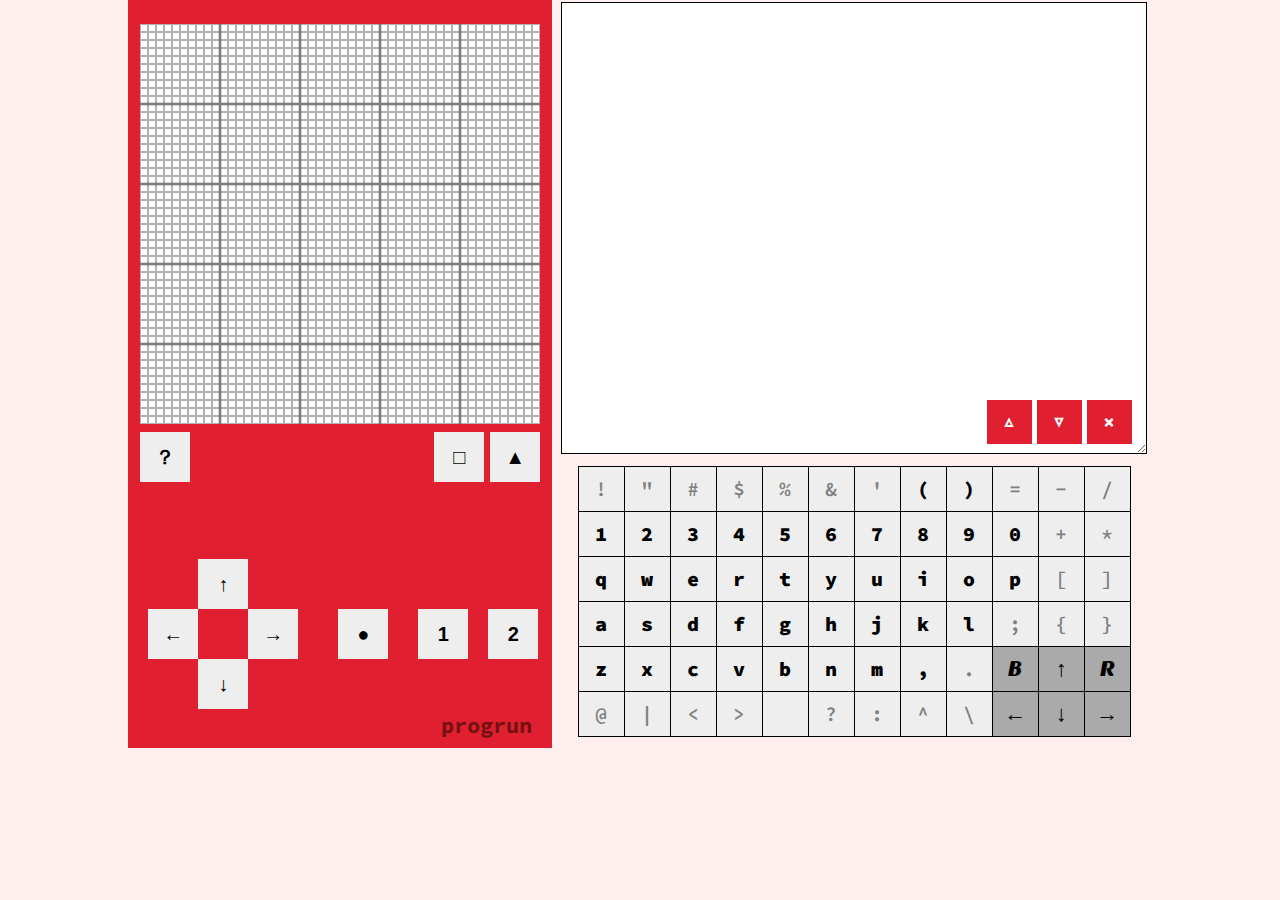
==== index.html @ 6a257606 "first commit" ====
<!DOCTYPE html><html xmanifest="progrun.manifest"><head><meta charset='utf-8'/>
<title>progrun</title>
<meta property="og:image" content="progrun.png"/>
<link rel="apple-touch-icon" href="progrun.png"/>
<link rel="manifest" href="manifest.json">

<meta name="apple-mobile-web-app-capable" content="yes"/>
<meta name="apple-mobile-web-app-status-bar-style" content="black" />
<meta name="format-detection" content="telephone=no"/>
<meta name="viewport" content="width=device-width, initial-scale=1.0, minimum-scale=0.5, user-scalable=no"/> 
<link rel='stylesheet' type='text/css' href='base.css'/>
<link rel='stylesheet' type='text/css' href='progrun.css'/>
<script src='util.js'></script>
<script>"use strict";
navigator.serviceWorker.register("serviceworker.js", { scope: "./" });

var mobiles = [ "iPad", "iPhone", "iPod", "Android" ];
var mobile = false;
var ipad = false;
for (var i = 0; i < mobiles.length; i++) {
	if (navigator.userAgent.indexOf(mobiles[i]) >= 0) {
		mobile = true;
		ipad = mobiles[i] == "iPad";
		break;
	}
}
//ipad = true;

var useta = !ipad;

// useta = true;
//useta = false;

var toArray = function(items) {
	return items == undefined ? [] : items.length === undefined ? [ items ] : items;
};
var cc2club = function(s) {
	if (s.startsWith("http://sabae.cc/"))
		 return "http://sabae.club/" + s.substring("http://sabae.cc/".length);
	return s;
};

var getAlbums = function(f) {
//	f([ {no:1, name:"a"}, {no:2, name:"b"}, {no:3, name:"c"} ]);
	var url = "http://sabae.club/ccphoto/list2.xml";
	getXMLJSON(url, function(data) {
//		dump(data);
		var list = toArray(data.lists.list);
		for (var i = 0; i < list.length; i++) {
			var ls = list[i];
			ls.url = cc2club(ls.url);
			var l = ls.url;
			var name = l.substring(l.lastIndexOf('/') + 1, l.length - 4);
			ls.name = name;
			ls.day = name.substring(4, 6) + "/" + name.substring(6, 8) + " " + name.substring(8, 10) + ":" + name.substring(10, 12) + ":" + name.substring(12, 14);
		}
		f(list);
	});
};
var getAlbumImages = function(url, f) {
	/*
	f([
		{no:1, name:"bg.jpg" },
		{no:1, name:"bg.jpg" },
		{no:1, name:"bg.jpg" },
		{no:1, name:"bg.jpg" },
		{no:1, name:"bg.jpg" },
		{no:1, name:"bg.jpg" },
		{no:1, name:"bg.jpg" },
		{no:1, name:"bg.jpg" },
		{no:1, name:"bg.jpg" },
		{no:1, name:"bg.jpg" },
		{no:1, name:"bg.jpg" },
		{no:1, name:"bg.jpg" },
		{no:1, name:"bg.jpg" },
		{no:1, name:"bg.jpg" },
		{no:1, name:"bg.jpg" },
		{no:1, name:"bg.jpg" },
		{no:1, name:"bg.jpg" },
		{no:1, name:"bg.jpg" },
		{no:1, name:"bg.jpg" },
		{no:1, name:"bg.jpg" },
		{no:1, name:"bg.jpg" },
		{no:1, name:"bg.jpg" },
		{no:1, name:"bg.jpg" },
		{no:1, name:"bg.jpg" }
	]);
	*/
	getXMLJSON(url, function(data) {
//		dump(data);
//		return;
		var items = data.items.item;
		items = items == undefined ? [] : items.length === undefined ? [ items ] : items;
		for (var i = 0; i < items.length; i++) {
			var l = items[i];
			l.url = cc2club(l.url);
			l.thumbnail = getResizedImageURL(l.url, 40, 34)
		}
		f(items);
	});
};

// xml
var getXMLJSON = function(url, callback) {
	var host = "fukuno.jig.jp";
	if (url.startsWith("http://localhost:8080/")) {
		host = "localhost:8080";
	}
	var cnv = "xml2json";
	var base = "http://" + host + "/proxy/ITqT5WkhCf2yn1s9?cnv=" + cnv;
	var url2 = base + "&cache=no&callback=" + getCallbackMethod(callback) + "&url=" + encodeURI(url);
	jsonp(url2);
};
var getResizedImageURL = function(url, w, h) {
	var host = "sabae.club";
	var base = "http://" + host + "/proxy/ITqT5WkhCf2yn1s9?cnv=jpeg-rs-" + w + "x" + h;
	var url2 = base + "&cache=yes&url=" + encodeURI(url);
	return url2;
};
//--
var getSabakan = function(callback) {
	var url = "http://www3.city.sabae.fukui.jp/xml/sabakan/sabakan.xml";
	getXMLviaJSON(url, function(data) {
//		dump(data);
		callback(data.dataroot.sabakan);
	});
};
var sabae100 = null;
var getSabae100 = function(callback) {
	if (sabae100) {
		callback(sabae100);
		return;
	}
	/*
	var url = "http://www3.city.sabae.fukui.jp/ls/landscape.xml";
	getXMLviaJSON(url, function(data) {
//		dump(data);
		sabae100 = data.dataroot.landscape;
		for (var i = 0; i < sabae100.length; i++)
			sabae100[i].thumbnail = getResizedImageURL(sabae100[i].imageurl, 100, 100)
		callback(sabae100);
	});
	*/
	var limit = 300;
	// http://purl.org/jrrk#CivicFacility http://purl.org/jrrk#CivicPOI
	var query = f2s(function() {/*
		select ?uri ?img ?lat ?lng ?name {
			?uri <http://schema.org/image> ?img;
			<http://www.w3.org/1999/02/22-rdf-syntax-ns#type> <http://purl.org/jrrk#CivicPOI>;
			<http://www.w3.org/2003/01/geo/wgs84_pos#lat> ?lat;
			<http://www.w3.org/2003/01/geo/wgs84_pos#long> ?lng;
			<http://www.w3.org/2000/01/rdf-schema#label> ?name
		} limit
	*/}) + limit;
	var url = "?query=" + encodeURIComponent(query) + "&output=json";
	var func = function(data) {
		var items = data.results.bindings;
		items = getValuesRDF(items);
//		dump(items);
		sabae100 = items;
		for (var i = 0; i < sabae100.length; i++)
			sabae100[i].thumbnail = getResizedImageURL(sabae100[i].img, 100, 100)
		callback(sabae100);
	};
	url += "&callback=" + getCallbackMethod(func);
	var baseurl = "http://sparql.odp.jig.jp/data/sparql";
	jsonp(baseurl + url);
	
};
var f2s = function(f) {
	return f.toString().match(/\n([\s\S]*)\n/)[1];
};
var getValuesRDF = function(data) {
	var res = [];
	for (var i = 0; i < data.length; i++) {
		var d = data[i];
		var d2 = {};
		for (var name in d) {
			d2[name] = d[name].value;
		}
		res.push(d2);
	}
	return res;
};
var fukui100 = null;
var getFukui100 = function(callback) {
	if (fukui100) {
		callback(fukui100);
		return;
	}
	var url = "http://sabae.club/data/fukuihyakkei/fukuihyakkei.js";
	window.csv2jsonp_fukuihyakkei = function(data) {
		var items = [];
		for (var i = 1; i < data.length; i++) {
			var d = data[i];
			var img = d[6];
			if (img && img.length > 0) {
				items.push({
					imageurl: img,
					thumbnail: getResizedImageURL(img, 100, 100)
				});
			}
		}
//		alert(items.length);
		callback(fukui100 = items);
	};
	jsonp(url);
};

var getXMLviaJSON = function(url, callback) {
//	var host = "fukuno.jig.jp";
	var host = "sabae.club";
	if (url.startsWith("http://localhost:8080/")) {
		host = "localhost:8080";
	}
	var base = "http://" + host + "/proxy/ITqT5WkhCf2yn1s9?cnv=xml2json";
	var url2 = base + "&cache=no&callback=" + getCallbackMethod(callback) + "&url=" + encodeURI(url);
	jsonp(url2);
};
var jsonp = function(url) {
	var head = document.getElementsByTagName("head")[0];
   	var script = document.createElement("script");
    script.setAttribute("src", url);
    script.setAttribute("type", "text/javascript");
//	script.setAttribute("id", 'jsonp');
	head.appendChild(script);
};

// --
var selbg = null;
var selectBackground = function() {
	/*
		.selbg
			.selbgalbum
			.selbgimg
	*/
	var base = get("dgame");
	var closeBackground = function() {
		base.removeChild(selbg);
		selbg = null;
	};
	if (selbg != null) {
		closeBackground();
		return;
	}
	var div = create("div");
	div.className = "selbg";
	base.appendChild(div);
	selbg = div;
	getAlbums(function(albums) {
		var d = create("div");
		d.className = "selbgalbum";
		d.textContent = "背景なし";
		div.appendChild(d);
		d.onclick = function() {
			setBackground(null);
			closeBackground();
		};
		
		// 鯖江オープンデータ
		var d = create("div");
		d.className = "selbgalbum";
//		d.textContent = "さばかん by データシティ鯖江";
		d.textContent = "鯖江百景 by データシティ鯖江 (odp)";
		div.appendChild(d);
		d.onclick = function() {
			getSabae100(function(data) {
				clear(div);
				for (var i = 0; i < data.length; i++) {
					var item = data[i];
					var img = item.simage || item.imageurl || item.img;
					var d = create("div");
					d.className = "selbgimg2";
					d.style.backgroundImage = "url(" + item.thumbnail + ")";
					d.d = img;
					div.appendChild(d);
					d.onclick = function() {
						setBackground(this.d);
						closeBackground();
					};
				}
			});
		};
		
		// 福井県オープンデータ
		for (var i = 0; i < 4; i++) {
			var d = create("div");
			d.className = "selbgalbum";
			d.textContent = "福井百景" + (i + 1) + " by 福井県オープンデータ";
			div.appendChild(d);
			d.off = i * 90;
			d.len = 90;
			d.onclick = function() {
				var off = this.off;
				var len = this.len;
//				alert(off + " " + len);
				getFukui100(function(data) {
	//			dump(data);
					clear(div);
					for (var i = off; i < Math.min(off + len, data.length); i++) {
						var item = data[i];
						var img = item.simage || item.imageurl;
						var d = create("div");
						d.className = "selbgimg2";
						d.style.backgroundImage = "url(" + item.thumbnail + ")";
						d.d = img;
						div.appendChild(d);
						d.onclick = function() {
							setBackground(this.d);
							closeBackground();
						};
					}
				});
			};
		}
		
//		dump(albums);
		for (var i = albums.length - 1; i >= 0; i--) {
			var album = albums[i];
			var d = create("div");
			d.className = "selbgalbum";
			d.textContent = album.day + (album.title != null ? " - " + album.title : "");
			d.d = album;
			div.appendChild(d);
			d.onclick = function() {
				getAlbumImages(this.d.url, function(imgs) {
					clear(div);
					for (var i = 0; i < imgs.length; i++) {
						var img = imgs[i];
						var d = create("div");
						d.className = "selbgimg";
						d.style.backgroundImage = "url(" + img.thumbnail + ")";
						d.d = img;
						div.appendChild(d);
						d.onclick = function() {
							setBackground(this.d.url);
							closeBackground();
						};
					}
				});
			};
		}
	});
};

//-- upload/download
var upload = function() {
	for (;;) {
		var title = prompt("アプリの名前は？（20文字以内）");
		if (title == null)
			return;
		title = title.trim();
		if (title.length > 20) {
			alert("名前は20文字以内でつけてね");
			continue;
		}
		var prog = editor.getValue();
		var bgurl = bgimg != null ? bgimg.url : null;
		var s = "title=" + encodeURIComponent(title) + "&program=" + encodeURIComponent(prog);
		 if (bgimg != null)
			s += "&bgimg=" + encodeURIComponent(bgurl);
//		var url = "http://localhost:8080/ccphoto/createapp/?";
		var url = "http://sabae.club/ccphoto/createapp/?";
		url += s + "&callback=" + getCallbackMethod(function() {
			alert("アプリ「" + title + "」を公開しました");
		});
//		alert(url);
		jsonp(url);
		break;
	}
};
var selapp;
var selappkey = "";
var download = function() {
	/*
		.selapp
			.selappitem
	*/
//	var base = document.body;
	var base = get("dgame");
	var closeDownload = function() {
		base.removeChild(selapp);
		selapp = null;
	};
	if (selapp != null) {
		closeDownload();
		return;
	}
	var div = create("div");
	div.className = "selapp";
	base.appendChild(div);
	selapp = div;
	var url = "http://sabae.club/ccphoto/app.xml";
//	var url = "http://localhost:8080/fukunojigjp/temp/progrun-app.xml";
	getXMLJSON(url, function(data) {
		var search = create("div");
		search.className = "selappsearch";
		div.appendChild(search);
		var searchbox = create("input");
		searchbox.className = "selappsearchbox";
		search.appendChild(searchbox);
		searchbox.value = selappkey;
		
		var items = toArray(data.apps.app);
		for (var i = items.length - 1; i >= 0; i--) {
			var item = items[i];
			var d = create("div");
			d.className = "selappitem";
			var s = item.title;
			if (s.length > 20)
				s = s.substring(0, 20);
			d.textContent = s;
//album.day + (album.title != null ? " - " + album.title : "");
			d.d = item;
			div.appendChild(d);
			d.onclick = function() {
				loadProg(cc2club(this.d.url));
				closeDownload();
			};
			item.div = d;
		}
		
		var f = function() {
			var key = selappkey = searchbox.value;
			for (var i = items.length - 1; i >= 0; i--) {
				var item = items[i];
				var s = item.title;
				if (s.length > 20)
					s = s.substring(0, 20);
				if (key.length == 0 || s.indexOf(key) >= 0) {
					item.div.style.display = "block";
				} else {
					item.div.style.display = "none";
				}
			}
		};
		searchbox.onchange = searchbox.onkeyup = f;
		f();
	});
};

//
var getScrollPane = function() {
	if (selbg != null)
		return selbg;
	if (selapp != null)
		return selapp;
	if ($('helpframe').style.visibility == "visible")
		return $('helpframe');
	return null;
}

//
var createTextarea = function(id) {
	if (useta) {
		var ta;
		if (id != null) {
			ta = $(id);
			var ta2 = create('textarea');
			ta.parentElement.replaceChild(ta2, ta);
			ta2.id = id;
			ta = ta2;
		} else
			ta = create('textarea');
		ta.setValue = function(s) {
			if (s != null)
				this.value = s;
		};
		ta.getValue = function() {
			return this.value;
		}
		ta.setCursorPos = function(n) {
			if (n < 0)
				n = 0;
			if (n > this.getValue().length)
				n = this.getValue().length;
			this.selectionStart = this.selectionEnd = n;
		};
		ta.getCursorPos = function() {
			return this.selectionStart;
		};
		return ta;
	}
	// original textarea
	var ta;
	if (id != null)
		ta = $(id);
	else
		ta = create('div');
	var cursor = create('div');
	cursor.style.position = 'absolute';
	cursor.style.display = 'block';
	cursor.style.background = 'blue'; //black';
	cursor.style.posLeft = 0;
	cursor.style.posTop = 0;
	cursor.style.posHeight = 25;
	cursor.style.posWidth = 3;
	ta.parentElement.appendChild(cursor);
	ta.cursor = cursor;
	
	var input = create('div');
	
	ta.setValue = function(s) {
		if (s == null)
			return;
		var ss = s.split('\n');
		var s2 = [];
		for (var i = 0; i < ss.length; i++) {
			s2.push(encodeHTML(ss[i]));
			s2.push('<br>');
		}
		this.innerHTML = s2.join('');
		if (this.ncursor > s.length - 1)
			this.setCursorPos(s.length - 1);
	};
	ta.getValue = function() {
		var ss = this.innerHTML.split('<br>');
		var s2 = [];
		for (var i = 0; i < ss.length; i++) {
			s2.push(decodeHTML(ss[i]));
			s2.push('\n');
		}
		return s2.join('');
	};
	ta.ncursor = 0;
	ta.getCursorPos = function() {
		return this.ncursor;
	};
	ta.getCursorPosX = function() {
		return this.ncursorx;
	};
	ta.getCursorPosY = function() {
		return this.ncursory;
	};
	ta.setCursorPos = function(n) {
		var s = this.getValue();
		if (n < 0)
			n = 0;
		if (n > s.length - 1)
			n = s.length - 1;
		this.ncursor = n;
		
		var x = 0;
		if (n > 0)
			x = s.lastIndexOf('\n', n - 1) + 1;
		x = n - x;
		var y = 0;
		var idx = 0;
		for (;;) {
			var m = s.indexOf('\n', idx);
			if (m < 0 || m >= n)
				break;
			y++;
			idx = m + 1;
		}
		this.ncursorx = x;
		this.ncursory = y;
		
		
//		setDump("xy = " + n + ", " + x + ", " + y);
		this.ncursor = n;
		var fx = 8;
		var fy = 10;
		var fw = 13.2;
		var fh = 25;
		var cx = x * fw + fx;
		var cy = y * fh + fy;
		
		
//		debug(cy + " " + this.scrollHeight + " " + this.offsetHeight);
		if (cy > this.offsetHeight - fh)
			this.scrollTop = cy - (this.offsetHeight - fh);
		else
			this.scrollTop = 0;
//		else if (cy < this.scrollTop)
//			this.scrollTop = cy;

//		this.cursor.style.visibility = (cx > 534 - 3 || cy > 424) ? "hidden" : "visible";
//		this.cursor.style.visibility = "visible";
/*
	width: 534px;
	height: 424px;
*/
		this.cursor.style.posLeft = this.offsetLeft + cx;
		this.cursor.style.posTop = this.offsetTop + cy - this.scrollTop;
	};
	ta.setCursorPos(0);
	
	/*
	// touch 対応
	ta.ontouchstart = function(e) {
		var x = e.touches[0].pageX;
		var y = e.touches[0].pageY;
		this.scbky = y;
	};
	ta.ontouchmove = function(e) {
		var x = e.touches[0].pageX;
		var y = e.touches[0].pageY;
		this.scrollTop += y - this.scbky;
	};
	*/
	return ta;
}
var setDump = function(s) {
	$('dump').style.visibility = 'visible';
	$('dump').textContent = s;
};
var encodeHTML = function(s) {
	s = s.replace(/&/g, '&amp;');
	s = s.replace(/</g, '&lt;');
	s = s.replace(/>/g, '&gt;');
	return s;
};
var decodeHTML = function(s) {
	s = s.replace(/&lt;/g, '<');
	s = s.replace(/&gt;/g, '>');
	s = s.replace(/&amp;/g, '&');
	return s;
};
window.onload = function() {
//	update();
//	makeHelp();
	editor = createTextarea('editor');
	makeKeyboard();
	initProgrun();
};
var editor;
var makeKeyboard = function() {
	var key = [
		"!\"#$%&'()=-/", //  \\
		"1234567890+*",　// @^
		"qwertyuiop[]",
		"asdfghjkl;{}",
		"zxcvbnm,.B↑R",
		"@|<>　?:^\\←↓→", // なし _ [ ] { } ~ `
	];
	var keyS = [	// differenct color
		'B','↑','R','←','↓','→'
	];
	var keyM = [	// differenct color
		'!','\"','#','$','%','&',"'",'=','-','/',
		'+','*',
		'[',']',
		';','{','}','.',
		'@','|','<','>','?',':','^','\\'
	];
	/*
	setInterval(function() {
		$('dump').textContent = $('editor').selectionStart;
	}, 100);
	*/
	for (var i = 0; i < key.length; i++) {
		for (var j = 0; j < key[i].length; j++) {
			var c = key[i].charAt(j);
			var btn = create('div');
			if (keyS.indexOf(c) < 0) {
				if (keyM.indexOf(c) < 0) {
					btn.className = "btn";
				} else {
					btn.className = "btnK";
				}
			} else {
				btn.className = "btnS";
			}
			btn.textContent = c;
			btn.ch = c;
			if (mobile) {
				btn.handleClick = handleClick;
				btn.ontouchstart = function(e) {
					this.handleClick(e);
					this.style.background = '#f00';
				};
				btn.ontouchend = function(e) {
					if (this.className == 'btnS')
						this.style.background = '#aaa';
					else
						this.style.background = '#eee';
				};
			} else {
				btn.handleClick = handleClick;
				btn.onmousedown = function(e) {
					this.handleClick(e);
					this.style.background = '#f00';
				};
				btn.onmouseup = function(e) {
					if (this.className == 'btnS')
						this.style.background = '#aaa';
					else
						this.style.background = '#eee';
				};
			};
			$('keypad').appendChild(btn);
		}
		$('keypad').appendChild(create('br'));
	}
	var btns = [ "up", "down", "right", "left", "one", "two" ];
	for (var i = 0; i < btns.length; i++) {
		var btn = btns[i];
		$(btn).ch = $(btn).textContent;
		if (mobile) {
			$(btn).ontouchstart = function() {
				window[this.id] = true;
				if (this.id == "down" || this.id == "up") {
					var sc = getScrollPane();
					if (sc != null) {
						sc.scrollTop += this.id == "down" ? 60 : -60;
					}
				}
//				this.style.background = '#f00';
			};
			$(btn).ontouchend = function() {
				window[this.id] = false;
//				this.style.background = '#eee';
			};
		} else {
			$(btn).onmousedown = function() {
				window[this.id] = true;
	//			alert(window[this.id] + " " + this.id);
	//			one = true;
				if (this.id == "down" || this.id =="up") {
					var sc = getScrollPane();
					if (sc != null) {
						sc.scrollTop += this.id == "down" ? 60 : -60;
					}
				}
			};
			$(btn).onmouseup = function() {
				window[this.id] = false;
	//			one = false;
			};
			$(btn).onmouseout = function() {
				window[this.id] = false;
	//			one = false;
			};
		}
	}
//	var f = mobile ? 'ontouchstart' : 'onclick'; // iOS8のホーム画面で落ちる！
	f = "onclick";
	$('reset')[f] = function() {
		resetVar();
	};
	$('reload')[f] = function() {
		location.reload();
	};
	$('hint')[f] = function() {
		gridhint = !gridhint;
	};
	$('bg')[f] = function() {
		selectBackground();
	};
	$('helpbtn')[f] = function() {
		var c = $('canvas');
		var h = $('helpframe');
		h.style.posLeft = c.offsetLeft;
		h.style.posTop = c.offsetTop;
		h.style.visibility = h.style.visibility == 'visible' ? 'hidden' : 'visible';
	};
	$('cls')[f] = function() {
		if (confirm('ぜんぶ、けしちゃいますよ？')){
			$('editor').setValue("");
			resetVar();
		}
	};
	$('save')[f] = function() {
		upload();
//		alert("保存");
	};
	$('load')[f] = function() {
		download();
//		alert("読み込み");
	};
};

var handleClick = function(e) {
	var ta = editor;
	var s = ta.getValue();
	var n = ta.getCursorPos();
	var ch = this.ch;
	if (ch == 'B') {
		s = s.substring(0, n - 1) + s.substring(n);
		ta.setValue(s);
		ta.setCursorPos(n - 1);
	} else if (ch == '←') {
		ta.setCursorPos(ta.getCursorPos() - 1);
	} else if (ch == '→') {
		ta.setCursorPos(ta.getCursorPos() + 1);
	} else if (ch == '↑') {
		var n1 = s.lastIndexOf('\n', n - 1);
		if (n1 >= 0) {
			var ox = n - n1;
			var n2 = s.lastIndexOf('\n', n1 - 1);
			n = n2 + ox;
			if (n >= n1)
				n = n1;
		}
		ta.setCursorPos(n);
	} else if (ch == '↓') {
		/*
		for (var i = 0; i < s.length; i++)
			alert(i + "/" + s.length + ": " + s.charAt(i));
		*/
		var n1 = -1;
		if (n > 0)
			n1 = s.lastIndexOf('\n', n - 1);
		var ox = n - n1 - 1;
		var n2 = s.indexOf('\n', n);
		if (n2 >= 0) {
			n = n2 + ox + 1;
			var n3 = s.indexOf('\n', n2 + 1);
			if (n3 < 0)
				n3 = s.length;
			if (n > n3)
				n = n3;
		}
		ta.setCursorPos(n);
	} else if (ch == 'R') {
		s = s.substring(0, n) + '\n' + s.substring(n);
		ta.setValue(s);
		ta.setCursorPos(n + 1);
	} else if (ch == '　') {
		s = s.substring(0, n) + ' ' + s.substring(n);
		ta.setValue(s);
		ta.setCursorPos(n + 1);
	} else {
		s = s.substring(0, n) + ch + s.substring(n);
		ta.setValue(s);
		ta.setCursorPos(n + 1);
	}
};

// progrun main

var editor;
var canvas;
var ctx;

var loadProg = function(url) {
	getXMLJSON(url, function(data) {
		document.location.hash = "#" + url;
//			dump(data);
		setProg(data.app.program, data.app.bgimg);
	});
};
var initProgrun = function() {
	editor = $('editor');
	canvas = $('canvas');
	ctx = canvas.getContext('2d');
	
	var hash = document.location.hash;
	if (hash.length > 1) {
		var url = hash.substring(1);
//		alert(url);
		loadProg(url);
	} else {
		load();
	}
	setInterval(autosave, 3000);
	
	runProg();
}
// 自動保存用の関数
var filename = 'progban-main';
var bkdata;
function load() {
	setProg(localStorage.getItem(filename), localStorage.getItem(filename + "-bgurl"));
};
var setProg = function(prog, bgurl) {
	resetVar();
	editor.setValue(prog);
	setBackground(bgurl);
};
var setBackground = function(bgurl) {
	if (bgurl != null) {
		bgurl = cc2club(bgurl);
		bgimg = new Image();
		bgimg.src = bgurl;
		bgimg.url = bgurl;
		gridhint = false;
	} else {
		bgimg = null;
		gridhint = true;
	}
};
var autosave = function() {
	var s = editor.getValue() + (bgimg != null ? bgimg.url : "");
	if (s != bkdata) {
		localStorage.setItem(filename, editor.getValue());
		if (bgimg) {
			localStorage.setItem(filename + "-bgurl", bgimg.url);
		} else {
			localStorage.removeItem(filename + "-bgurl");
		}
		bkdata = s;
	}
};
var timerid = null;

var runProg = function() {
	resetVar();
	
	if (timerid != null)
		clearInterval(timerid);
	drawCanvas();
	timerid = setInterval(function() {
		drawCanvas();
	}, 100);
};
var a, b, c, d, e, f, g, h, i, j, k, l, m, n, o, p, q, r, s, t, u, v, w, x, y, z;
var one, two, up, down, left, right;
var cx, cy;
var ox, oy;
var resetVar = function() { // 変数初期化　グローバル変数を用意する
    a = b = c = d = e = f = g = h = i = j = k = l = m = n = o = p = q = r = s = t = u = v = w = x = y = z = 0;
	cx = cy = 0; // cursor auto x, y
	ox = oy = 0; // orgiin
    one = two = up = down = left = right = false;
	
    t = 0; // 実行時からのフレーム数（1フレーム100msec）
};
var bkeditor;
var gridhint = true;
var bgimg = null;

var drawCanvas = function() {
	setSize(8);
	initCanvas();
	
	if (gridhint) {
		drawGrid();
		drawGrid10(); // 補助線を引く
	}
	try {
		if (editor.getValue() != bkeditor) {
			bkeditor = checkCode(editor.getValue());
		}
		ox = oy = 0;
		cx += (left ? -1 : 0) + (right ? 1 : 0);
		cy += (up ? -1 : 0) + (down ? 1 : 0);
		eval(bkeditor);
		t++;
	} catch (e) {
	}
};
/*
^ *rect\([0-9a-z=<>!&^|+-/*%?,.: ]+,[0-9?,.a-z: ]+,[0-9?,.a-z: ]+,[0-9?,.a-z: ]+\)$

^ *rect\(,[0-9?,.a-z: ]+,[0-9?,.a-z: ]+,[0-9?,.a-z: ]+\)$

^ *[a-z] *[(+=)|(-=)|(/=)|(\*=)|(%=)|(&=)|(|=)|(^=)]
*/
//var EXP = "[\"0-9a-z=<>!&\\^\\|+\\-/\\*%\\?,\\.:\\(\\)\\[\\] ]+";
var EXP = "[\"0-9a-zA-Z=<>!&\\^\\|+\\-/\\*%\\?,\\.:\\(\\)\\[\\] ]+";
//var EXP2 = "[\"0-9a-zA-Z]+";

var CODE = [
	new RegExp("^ *color\\(" + EXP + "\\)$"),
	new RegExp("^ *rect\\(" + EXP + "," + EXP + "," + EXP + "," + EXP + "\\)$"),
	new RegExp("^ *circle\\(" + EXP + "," + EXP + "," + EXP + "\\)$"),
	new RegExp("^ *line\\(" + EXP + "," + EXP + "," + EXP + "," + EXP + "\\)$"),
	new RegExp("^ *origin\\(" + EXP + "," + EXP + "\\)$"),
	new RegExp("^ *stamp\\(" + EXP + "," + EXP + "," + EXP + "\\)$"),
	new RegExp("^ *rgb\\(" + EXP + "," + EXP + "," + EXP + "\\)$"),
	new RegExp("^ *rgba\\(" + EXP + "," + EXP + "," + EXP + "," + EXP + "\\)$"),
	new RegExp("^ *hue\\(" + EXP + "\\)$"),
	new RegExp("^ *hsv\\(" + EXP + "," + EXP + "," + EXP + "\\)$"),
	new RegExp("^ *hsva\\(" + EXP + "," + EXP + "," + EXP + "," + EXP + "\\)$"),
	new RegExp("^ *[a-z] *[(+=)|(\\-=)|(/=)|(\\\*=)|(%=)|(&=)|(\\|=)|(\\^=)]" + EXP + "$")
];
var checkCode = function(code) {
	var ss = code.split('\n');
	var res = [];
	for (var i = 0; i < ss.length; i++) {
		var s = ss[i];
		for (var j = 0; j < CODE.length; j++) {
			if (s.match(CODE[j])) {
				res.push(s);
				break;
			}
		}
	}
	return res.join('\n');
};
// Canvasの初期化
var initCanvas = function() {
	ctx.fillStyle = "rgb(255, 255, 255)";
	ctx.fillRect(0, 0, 50 * size, 50 * size);
	ctx.fillStyle = "rgb(0, 0, 0)";
	ctx.strokeStyle = "rgb(0, 0, 0)";
	
	if (bgimg != null) {
		var w = 50 * size;
		var iw = bgimg.width;
		var ih = bgimg.height;
		var ix = 0;
		var iy = 0;
		var iw2 = iw;
		var ih2 = ih;
		if (iw > ih) {
			ix = Math.floor((iw - ih) / 2);
			iw2 = ih;
		} else {
			iy = Math.floor((ih - iw) / 2); // w - w / ih * iw) / 2;
			ih2 = iw;
		}
//		debug(bgimg.url + " " + w + " " + bgimg.width + " " + bgimg.height + " " + ix + " " + iy + " " + iw2 + " " + ih2);
		ctx.drawImage(bgimg, ix, iy, iw2, ih2, 0, 0, w, w);
	}
};
var drawGrid = function() {
	ctx.strokeStyle = "rgba(0, 0, 0, 0.3)";
	ctx.beginPath();
	var mx = size * 50;
	var my = size * 50;
	ctx.moveTo(0, 0);
	ctx.lineTo(0, my);
	ctx.moveTo(0, 0);
	ctx.lineTo(mx, 0);
	for (var i = 1; i <= 50; i++){
		ctx.moveTo(size * i, 0);
		ctx.lineTo(size * i, my);
		ctx.moveTo(0, size * i);
		ctx.lineTo(mx, size * i);
	}
	ctx.closePath();
	ctx.lineWidth = 2;
	
	ctx.stroke();
	ctx.strokeStyle = "rgba(0, 0, 0, 1)";
};

// Canvasの補助線
var drawGrid10 = function() {
	ctx.strokeStyle = "rgba(0, 0, 0, .3)";
	ctx.beginPath();
	for (var i = 10; i < 50; i += 10) {
		ctx.moveTo(size * i, 0);
		ctx.lineTo(size * i, size * 50);
		ctx.moveTo(0, size * i);
		ctx.lineTo(500, size * i);
	}
	ctx.closePath();
	ctx.lineWidth = 3;
	
	ctx.stroke();
	ctx.strokeStyle = "rgba(0, 0, 0, 1)";
}

/*
window.onorientationchange = change;
//画面の回転によって読み込むcssを変更する。
var change = function() {
	switch (window.orientation) {
        case 0:
        case 180:	
        	document.getElementById('bposi').href = "css/portrait.css";
            break;
        case 90:
        case -90:
            document.getElementById('bposi').href = "css/landscape.css";
            break;
    }
}
*/

/*
//cacheファイルを確認して差分がある場合に更新 -> 旧仕様
var update = function() {
	if (typeof navigator.onLine != undefined) {
		if (navigator.onLine) {
			if (typeof applicationCache != undefined) {
				applicationCache.onupdateready = function() {
					location.reload();
				}
				try {
					applicationCache.update();
				} catch (e) {
				}
			}
		}
	}
}
*/
//プレビュー時スライド操作を無効, iPadで画面固定

if (ipad) {
	document.addEventListener("touchmove", function(e) {
	//	if(document.getElementById("prev").style.display == "block")
		e.preventDefault();
	}, false);
}

//------------------------------------------------------------------
var size = 10;
var setSize = function(sz) {
	size = sz;
};
var line = function(x1, y1, x2, y2) {
	x1 += ox;
	y1 += oy;
	x2 += ox;
	y2 += oy;
	ctx.beginPath();
	ctx.moveTo(x1 * size, y1 * size);
	ctx.lineTo(x2 * size, y2 * size);
	ctx.closePath();
	ctx.stroke();
};
var circle = function(x, y, r) {
	x += ox;
	y += oy;
	ctx.beginPath();
 	ctx.arc(x * size, y * size, r * size, 0, Math.PI * 2, false);
 	ctx.closePath();
  	ctx.fill();
};
var rect = function(x, y, w, h) {
	x += ox;
	y += oy;
	ctx.fillRect(x * size, y * size, w * size, h * size);
}
var origin = function(x, y) {
	ox = x;
	oy = y;
}
var polygon = function(x, y) {
	ctx.beginPath();
	ctx.moveTo(x * size, y * size);
	for(var i = 2; i < arguments.length; i += 2){
		ctx.lineTo(arguments[i] * size, arguments[i + 1] * size);
	}
	ctx.lineTo(x * size, y * size);
	ctx.closePath();
	ctx.fill();
}
var hue = function(h) {
	hsva(h, 1, 1, 1);
};
var hsv = function(h, s, v) {
	hsva(h, s, v, 1);
};
var hsva = function(h, s, v, a) {
	var c = hsv2rgb(h, s, v);
	rgba(c[0], c[1], c[2], a);
};
var rgb = function(r, g, b) {
	rgba(r, g, b, 1);
};
var rgba = function(r, g, b, a) {
	if (r < 0)
		r = 0;
	else if (r > 255)
		r = 255;
	if (g < 0)
		g = 0;
	else if (g > 255)
		g = 255;
	if (b < 0)
		b = 0;
	else if (b > 255)
		b = 255;
	if (a < 0)
		a = 0;
	else if (a > 1)
		a = 1;
//	var col= "#" + dec2hex(r, 2) + dec2hex(g, 2) + dec2hex(b, 2);
	var col= "rgba(" + (r >> 0) + "," + (g >> 0) + "," + (b >> 0) + "," + a + ")";
	ctx.strokeStyle = col;
	ctx.fillStyle = col;
};
var color = function(c) {
	c = Math.floor(c);
	var val = ((c >> 3) & 1) == 1 ? 15 : 7;
	var r = Math.floor(((c >> 2) & 1) * val);
	var g = Math.floor(((c >> 1) & 1) * val);
	var b = Math.floor((c & 1) * val);
	var col= "#" + dec2hex(r, 1) + dec2hex(g, 1) + dec2hex(b, 1);
	ctx.strokeStyle = col;
	ctx.fillStyle = col;
};
var hex2dec1 = function(c) {
	return "0123456789abcdef".indexOf(c.toLowerCase());
};
var stamp = function(s, x, y) {
	var len = s.length;
	stamp4x4(s, x, y);
	stamp4x4(s.substring(4), x, y + 4);
	stamp4x4(s.substring(8), x + 4, y);
	stamp4x4(s.substring(12), x + 4, y + 4);
};
var stamp4x4 = function(s, x, y) {
	for (var i = 0; i < 4 && s.length; i++) {
		var n = hex2dec1(s.charAt(i));
		for (var j = 0; j < 4; j++) {
			if (n & (1 << (3 - j)))
				rect(x + j, y + i, 1, 1);
		}
	}
};
var end = function() {
	changeEdit();
};
var sin = function(n) {
	return Math.sin(n);
};
var cos = function(n) {
	return Math.cos(n);
};
var tan = function(n) {
	return Math.tan(n);
};
var atan = function(y, x) {
	return Math.atan(y, x);
};
var abs = function(n) {
	return Math.abs(n);
};
var rnd = function(n) {
	return Math.floor(Math.random() * n);
};
/*
function print(s) {
	if (document.getElementById("edit").style.display != "block") {
		alert(s);
		end();
	}
}
*/

</script>
</head>
<body>

<div id='main'>
	<div id='dright'>
		<div id='dgame'>
			<canvas id='canvas' width='400' height='400'></canvas>

<div id='helpframe'>
<h3>●はじめに</h3>
<br>
”しかく”をかく<br>
rect(20,20,20,10)<br>
<br>
”まる”をかく<br>
circle(25,25,10)<br>
<br>
”いろ”をかえる<br>
color(12)<br>
rect(20,20,20,10)<br>

<h3>●いろいろかこう</h3>
<br>
くるま<br>
color(12)<br>
rect(20,20,20,10)<br>
color(0)<br>
circle(25,30,3)<br>
circle(35,30,3)<br>
<br>
はな<br>
color(10)<br>
rect(24,25,2,25)<br>
color(12)<br>
circle(25,15,10)<br>
circle(25,35,10)<br>
circle(15,25,10)<br>
circle(35,25,10)<br>
color(14)<br>
circle(25,25,14)<br>
<br>
くま<br>
color(4)<br>
circle(25,30,18)<br>
circle(14,16,10)<br>
circle(36,16,10)<br>
color(0)<br>
circle(14,34,3)<br>
circle(36,34,3)<br>
color(6)<br>
circle(25,40,2)<br>
<br>
うるうるくまさん<br>
color(4)<br>
circle(25,30,18)<br>
circle(14,16,10)<br>
circle(36,16,10)<br>
color(0)<br>
circle(14+t%2/4,34,3)<br>
circle(36+t%2/4,34,3)<br>
color(15)<br>
circle(14+t%2/4,33,.5)<br>
circle(36+t%2/4,33,.5)<br>
circle(14.5+t%2/4,35,1)<br>
circle(35.5+t%2/4,35,1)<br>
color(6)<br>
circle(25,40,2)<br>
<br>
ゆきだるま<br>
color(7)<br>
rect(0,0,50,50)<br>
color(15)<br>
circle(25,13,12)<br>
circle(25,34,15)<br>
color(0)<br>
circle(20,13,2)<br>
circle(30,13,2)<br>
rect(23,16,4,2)<br>
<br>
ゆきだるまはどこ？（ヒント：１ボタン）<br>
color(one?0:15)<br>
rect(0,0,50,50)<br>
color(15)<br>
circle(25,13,12)<br>
circle(25,34,15)<br>
color(0)<br>
circle(20,13,2)<br>
circle(30,13,2)<br>
rect(23,16,4,2)<br>
<br>
うごくくるま（●ボタンでリセット）<br>
color(12)<br>
rect(20+t,20,20,10)<br>
color(0)<br>
circle(25+t,30,3)<br>
circle(35+t,30,3)<br>
<br>
うごくくるま２<br>
x=t<br>
color(12)<br>
rect(x,20,20,10)<br>
color(0)<br>
circle(x+5,30,3)<br>
circle(x+15,30,3)<br>
<br>
うごくくるま３<br>
x=t<br>
y=20<br>
color(12)<br>
rect(x,y,20,10)<br>
color(0)<br>
circle(x+5,y+10,3)<br>
circle(x+15,y+10,3)<br>
<br>
ジャンプするくるま<br>
x=t<br>
y=one?15:20<br>
color(12)<br>
rect(x,y,20,10)<br>
color(0)<br>
circle(x+5,y+10,3)<br>
circle(x+15,y+10,3)<br>
<br>
くるまをうごかす（みぎ、ひだり）<br>
x=right?x+1:x<br>
x=left?x-1:x<br>
y=one?15:20<br>
color(12)<br>
rect(x,y,20,10)<br>
color(0)<br>
circle(x+5,y+10,3)<br>
circle(x+15,y+10,3)<br>
<br>
<h3>●いろ</h3>
<br>
きらきら<br>
color(t%16)<br>
rect(0,0,50,50)<br>
<br>
きらきら（くらめ）<br>
color(t%8)<br>
rect(0,0,50,50)<br>
<br>
きらきら（あかるめ）<br>
color(t%8+8)<br>
rect(0,0,50,50)<br>
<br>
ちかちか（あか）<br>
color(t%2*12)<br>
rect(0,0,50,50)<br>
<br>
ちかちか（あか、き）<br>
color(t%2?12:14)<br>
rect(0,0,50,50)<br>
<br>
ちかっちかっ（あか、き）<br>
color(t%5?12:14)<br>
rect(0,0,50,50)<br>
<br>
きらきら（ゆっくり）<br>
color((t/5)%16)<br>
rect(0,0,50,50)<br>
<br>
いろアニメ<br>
color([0,0,0,0,4,12,4][t%7])<br>
rect(0,0,50,50)<br>
<br>
いろかえ（ボタン）<br>
color(one?15:3)<br>
rect(0,0,50,50)<br>
<br>
<h3>●アニメーション</h3>
<br>
”みぎ”から”ひだり”<br>
rect(t,0,10,10)<br>
<br>
”ひだり”から”みぎ”<br>
rect(50-t,0,10,10)<br>
<br>
”みぎ”から”ひだり”（はやく）<br>
rect(t*2,0,10,10)<br>
<br>
”みぎ”から”ひだり”（もっとはやく）<br>
rect(t*3,0,10,10)<br>
<br>
”みぎ”から”ひだり”（もっともっとはやく）<br>
rect(t*4,0,10,10)<br>
<br>
”みぎ”から”ひだり”（ゆっくり）<br>
rect(t/4,0,10,10)<br>
<br>
”みぎ”から”ひだり”（なんども）<br>
rect(t%50,0,10,10)<br>
<br>
おおきくなる”しかく”<br>
rect(10,10,t,t)<br>
<br>
おおきくなる”まる”<br>
circle(25,25,t)<br>
<br>
おおきくなる”まる”（ゆっくり）<br>
circle(25,25,t/2)<br>
<br>
なんどもおおきくなる”まる”<br>
circle(25,25,t%20)<br>
<br>
ふるえる”まる”<br>
circle(25,25,10+t%3)<br>
<br>
おうふくする”しかく”<br>
rect(20+cos(t/4)*20,0,10,10)<br>
<br>
おうふくする”まる”<br>
circle(25+cos(t/4)*20,25,5)<br>
<br>
おうふくする”まる”（ちいさく）<br>
circle(25+cos(t/4)*5,25,5)<br>
<br>
おうふくする”まる”（ちいさく、はやく）<br>
circle(25+cos(t)*5,25,5)<br>
<br>
おうふくする”まる”（ちいさく、もっとはやく）<br>
circle(25+cos(t*2)*5,25,5)<br>
<br>
じょうげに、おうふくする”まる”<br>
circle(25,25+cos(t/4)*20,5)<br>
<br>
ぐるぐるまわる”まる”<br>
circle(25+cos(t/4)*20,25+sin(t/4)*20,5)<br>
<br>
ななめに、おうふくする”まる”<br>
circle(25+cos(t/4)*20,25+cos(t/4)*20,5)<br>
<br>
へんにうごく”まる”<br>
circle(25+cos(t/4)*20,25+cos(t/3)*20,5)<br>
<br>
もっとへんにうごく”まる”<br>
circle(25+cos(t/7)*20,25+cos(t/3)*20,5)<br>

</div>
			<div id='dpad'>
				<div class='btnd' id='up'>↑</div>
				<div class='btnd' id='down'>↓</div>
				<div class='btnd' id='right'>→</div>
				<div class='btnd' id='left'>←</div>
				<div class='btnd' id='one'>1</div>
				<div class='btnd' id='two'>2</div>
				<div class='btnd' id='reset'>●</div>
				<div class='btnd' id='helpbtn'>？</div>
				<div class='btnd' id='reload'>■</div>
				<div class='btnd' id='hint'>▲</div>
				<div class='btnd' id='bg'>□</div>
			</div>
			<div id=title>progrun</div>
			<!--<a href="http://fukuno.jig.jp/KidsIT"><div id=title>progrun</div></a>-->
			<!--<div id='title'>progrun<br>first programming environment</div>-->
		</div>
	</div>
	<div id='dleft'>
		<div id='editor'></div>
		<div id='keypad'></div>
		<div class='btnedit' id='save'>△</div>
		<div class='btnedit' id='load'>▽</div>
		<div class='btnedit' id='cls'>×</div>
	</div>
</div>
<!--
<div id='dump'></div>

<div id='credit'><img id='help'><a href='http://fukuno.jig.jp/2012/'>(c)taisukef CED</a>, mod by syuu</div>
<div id='helptips'><div id='helptipscontent'>
こども用プログラミング開発環境です。<br>
<br>
左側に書いたプログラムが、リアルタイムに右側の実行画面に反映されます。<br>
ヘルプを写すことから始めてみてください。<br>
<br>
ご意見ご感想はこちらのFacebookページまでお願いします。<br>
「<a href=https://www.facebook.com/pages/%E3%81%93%E3%81%A9%E3%82%82%E3%83%97%E3%83%AD%E3%82%B0%E3%83%A9%E3%83%9F%E3%83%B3%E3%82%B0%E6%95%99%E5%AE%A4/110059562435397>こどもプログラミング教室</a>」<br>
</div></div>
-->

</body>
</html>
---- base.css ----
/* reset */
html, body, div, span, object, iframe, h1, h2, h3, h4, h5, h6, p, blockquote, pre, abbr, address, cite, code, del, dfn, em, img, ins, kbd, q, samp, small, strong, sub, sup, var, b, i, dl, dt, dd, ol, ul, li, fieldset, form, label, legend, table, caption, tbody, tfoot, thead, tr, th, td, article, aside, figure, footer, header, hgroup, menu, nav, section, time, mark, audio, video {
	margin: 0;
	padding: 0;
	border: 0;
	outline: 0;
	font-size: 100%;
	vertical-align: baseline;
	background: transparent;
}
body {
	/* box-sizing: border-box; */ /* width include border */
	-webkit-text-size-adjust: none; /* for iPhone */
	font-family: sans-serif;
}
button, input, select, textarea {
	font-family: sans-serif;
	margin: 0;
}
form {
	display: inline;
}
button {
	width: auto;
	overflow: visible;
}
a {
	margin: 0;
	padding: 0;
	font-size: 100%;
	vertical-align: baseline;
	background: transparent;
}
a:hover, a:active {
	outline: none;
}
input, select {
	vertical-align: middle;
}
input[type="radio"] {
	vertical-align: text-bottom;
}
input[type="checkbox"] {
	vertical-align: bottom;
	*vertical-align: baseline;
}
select, input, textarea {
	font: 99% sans-serif;
}
table {
	font-size: inherit;
	font: 100%;
}
small {
	font-size: 85%;
}
strong {
	font-weight: bold;
}
sub, sup {
	font-size: 75%;
	line-height: 0;
	position: relative;
}
sup {
	top: -0.5em;
}
sub {
	bottom: -0.25em;
}
label, input[type=button], input[type=submit], button {
	cursor: pointer;
}
canvas {
	user-select: none;
	-moz-user-select: none;
	-khtml-user-select: none;
	-webkit-user-select: none;
}
input[type="submit"] {
	-webkit-appearance: button;
}


/* for fukuno.jig.jp */
a:link {
	color: #77f;
	text-decoration: none;
}
a:visited {
	color: #33a;
	text-decoration: none;
}
a:hover {
	color: #33a;
	text-decoration: underline;
}
a:active {
	color: #33a;
	text-decoration: underline;
}
#credit {
	clear: both;
	text-align: center;
	margin-top: 20px;
	font-size: 13px;
	padding-bottom: 4px;
}
#helpbg {
	display: inline-block;
	position: absolute;
	background: rgba(0, 0, 0, 0.1);
	width: 100%;
	height: 100%;
	top: 0px;
	left: 0px;
	visibility: hidden;
	z-index: 100;
}
#help {
	margin: 0px 2px -3px 10px;
	padding: 3px;
	background: #fff0b0;
	vertical-align: base-line;
	margin-bottom: -3px;
	cursor: help;
	border: 1px solid black;
	border-radius: 2px;
}
#helptips {
	visibility: hidden;
	z-index: 101;
}
#helptips div {
	display: inline-block;
	text-align: left;
	font-size: 12px;
	line-height: 1.2;
	padding: 4px;
	width: 280px;
	overflow-y: auto;
	background: #ffffff;
	word-break: break-all;
}
#debug {
	background-color: white;
	color: black;
	font-size: 80%;
	text-align: left;
}
---- progrun.css ----
@import url(http://fonts.googleapis.com/css?family=Sansita+One);
@import url(http://fonts.googleapis.com/css?family=Source+Code+Pro:600,900);

body {
	text-align: center;
	margin: 0px;
	font-weight: bold;
	x-background: white;
	background: #fee;
}
#dleft {
	x-border: 5px solid black;
	x-background: #aaa;
	vertical-align: top;
	display: inline-block;
	width: 595px;
	height: 740px;
	position: relative;
}
#editor {
	font-family: monospace;
	x-word-wrap: break-word;
	width: 568px;
	height: 434px;
	font-size: 22px;
	font-weight: normal;
	line-height: 25px;
	margin: 2px 2px 8px 2px;
	padding: 8px;
	border: 1px solid black;
	outline: none;
	text-align: left;
	background: #fff;
	overflow: hidden;
	font-family:'Source Code Pro', sans-serif;	/* WebFont, LocalFont */
}
#dright {
	vertical-align: top;
	display: inline-block;
	x-width: 439px; /* 440px だと特定の新しいiPadでおかしくなる */
}
#keypad {
	display: inline-block;
	border-left: 1px solid black;
	border-top: 1px solid black;
}
.btn {
	display: inline-block;
	background: #eee;
	width: 45px;
	height: 44px;
	line-height: 44px;
	font-family:'Source Code Pro', sans-serif;	/* WebFont, LocalFont */
	font-weight: 900;
	font-size: 20px;
	user-select: none;
	-webkit-user-select: none;
	border-right: 1px solid black;
	border-bottom: 1px solid black;
}
.btnS {
	display: inline-block;
	background: #aaa;
	width: 45px;
	height: 44px;
	line-height: 44px;
	font-family: 'Sansita One', cursive;	/* WebFont, LocalFont */
	font-weight: 400;
	font-size: 22px;	/* 20pxだとレイアウトがずれる */
	user-select: none;
	-webkit-user-select: none;
	border-right: 1px solid black;
	border-bottom: 1px solid black;
}
.btnK {
	color: gray;
	display: inline-block;
	background: #eee;
	width: 45px;
	height: 44px;
	line-height: 44px;
	font-family:'Source Code Pro', sans-serif;	/* WebFont, LocalFont */
	font-weight: 600;
	font-size: 20px;
	user-select: none;
	-webkit-user-select: none;
	border-right: 1px solid black;
	border-bottom: 1px solid black;
}
.btnd {
	display: inline-block;
	font-size: 20px;
	background: #eee;
	width: 50px;
	height: 50px;
	line-height: 50px;
	padding: 0px;
	user-select: none;
	-webkit-user-select: none;
	position: absolute;
	
	x-border-radius: 12px;
	x-box-shadow: 2px 2px 2px rgba(0,0,0,0.8), 0 1px 0 rgba(255,255,255,0.2) inset;
	x-background-image: -webkit-linear-gradient(top, rgb(147,147,147) 70%, rgb(100,100,120));
}
.btnedit {
	display: inline-block;
	color: white;
	x-background: #fd3a6b;
	background-color: #e01f30;
	width: 45px;
	height: 44px;
	line-height: 44px;
	font-family:'Source Code Pro', sans-serif;	/* WebFont, LocalFont */
	font-weight: 900;
	font-size: 20px;
	user-select: none;
	-webkit-user-select: none;
}
#dgame {
	position: relative;
	margin: 0px;
	x-background: #fd3a6b;
	background-color: #e01f30;
	height: 748px;

    x-border-radius: 13px;
	x-box-shadow: 4px 4px 8px rgba(0,0,0,0.8), 0 1px 0 rgba(255,255,255,0.2) inset;
	x-background-image: -webkit-linear-gradient(top, rgb(147,35,41) 50%, rgb(196,31,36));
}
#title {
	display: inline-block;
	position: absolute;
	font-size: 22px;
	x-height: 70px;
	bottom: 8px;
	right: 20px;
	x-left: 150px;
	color: #711;
	x-padding-top: 20px;
	line-height: 30px;
	font-family:'Source Code Pro', sans-serif;	/* WebFont, LocalFont */
}
a {
	text-decoration: none !important;
}
#canvas {
	margin: 24px 12px 12px 12px;
}
#dpad {
	display: block;
	xborder: 1px solid black;
	
	top: 92px;
	height: 200px;
	position: relative;
}
#up {
	left: 70px;
	top: 27px;
}
#down {
	left: 70px;
	top: 127px;
}
#right {
	left: 120px;
	top: 77px;
}
#left {
	left: 20px;
	top: 77px;
}
#one {
	left: 290px;
	top: 77px;
}
#two {
	left: 360px;
	top: 77px;
}
#reset {
	left: 210px;
	top: 77px;
}
#helpbtn {
	left: 12px;
	top: -100px;
}
#reload {
	display: none;
	left: 368px;
	top: 0px;
}
#hint {
	right: 12px;
	top: -100px;
}
#bg {
	right: 68px;
	top: -100px;
}
#dump {
	visibility: hidden;
	position: absolute;
	left: 500px;
	top: 0px;
	background: white;
	border: 1px solid black;
	color: black;
	font-size: 20px;
	line-height: 24px;
	width: 200px;
	height: 40px;
	xoverflow: scroll;
	x-z-index: 10;
}
#helpframe {
	word-break: break-all;
	position: absolute;
	visibility: hidden;
	text-align: left;
	font-size: 24px;
	width: 400px;
	height: 400px;
	top: 24px;
	left: 12px;
	background: rgba(255, 255, 255, .8);
	overflow: auto;
	font-family:'Source Code Pro', sans-serif;	/* WebFont, LocalFont */
}
#cls {
	position: absolute;
	right: 20px;
	top: 400px;
}
#save {
	position: absolute;
	right: 120px;
	top: 400px;
}
#load {
	position: absolute;
	right: 70px;
	top: 400px;
}

/** selectBackground **/
.selbg {
	position: absolute;
	top: 24px;
	left: 12px;
	width: 400px;
	height: 400px;
	font-size: 20px;
	background-color: white;
	overflow: scroll;
	text-align: left;
}
.selbgalbum {
	margin: 10px;
	text-align: left;
	background-color: #fdd;
	x-border-radius: 4px;
	padding: 10px;
}
.selbgimg {
	display: inline-block;
	margin: 10px 0px 0px 10px;
	width: 68px;
	height: 68px;
	background-size: 100%;
	background-position: center center;
}
.selbgimg2 {
	display: inline-block;
	margin: 10px 0px 0px 10px;
	width: 68px;
	height: 68px;
	background-size: auto 100%;
	background-position: center center;
}
/** select download **/
.selapp {
	position: absolute;
	top: 24px;
	left: 12px;
	width: 400px;
	height: 400px;
	background-color: white;
	overflow: scroll;
	text-align: left;
}
.selappitem {
	margin: 10px;
	text-align: left;
	background-color: #fdd;
	x-border-radius: 4px;
	padding: 10px;
}
.selappsearch {
	margin: 10px;
	padding: 0px;
}
.selappsearchbox {
	margin: 0px;
	font-size: 22px;
	text-align: left;
	padding: 4px;
	width: 100%;
	box-sizing: border-box;
}
@media screen and (max-width: 440px) {
	#canvas {
		width: 320px;
		height: 320px;
		margin: 0px;
	}
	.selapp, .selbg, #helpframe {
		margin: 0px;
		top: 0px;
		left: 0px;
		width: 320px;
		height: 320px;
		font-size: 16px;
	}
	#dright {
		width: 320px;
	}
	#dleft {
		width: 320px;
	}
	#editor {
		width: 320px;
		height: 600px;
		margin: 54px 0px 0px 0px;
		padding: 0px;
		border: none;
	}
	#keypad {
		display: none;
	}
	#dgame {
		height: 496px;
	}
	#up {
		left: 70px;
		top: -77px;
	}
	#down {
		left: 70px;
		top: 23px;
	}
	#right {
		left: 120px;
		top: -27px;
	}
	#left {
		left: 20px;
		top: -27px;
	}
	#one {
		left: 202px;
		top: -27px;
	}
	#two {
		left: 258px;
		top: -27px;
	}
	#reset {
		left: 144px;
		top: -94px;
	}
	#helpbtn {
		left: 2px;
		top: -94px;
	}
	#hint {
		left: 268px;
		top: -94px;
	}
	#bg {
		left: 216px;
		top: -94px;
	}
	#cls {
		position: absolute;
		right: 10px;
		top: 4px;
	}
	#save {
		position: absolute;
		right: 110px;
		top: 4px;
	}
	#load {
		position: absolute;
		right: 60px;
		top: 4px;
	}
}
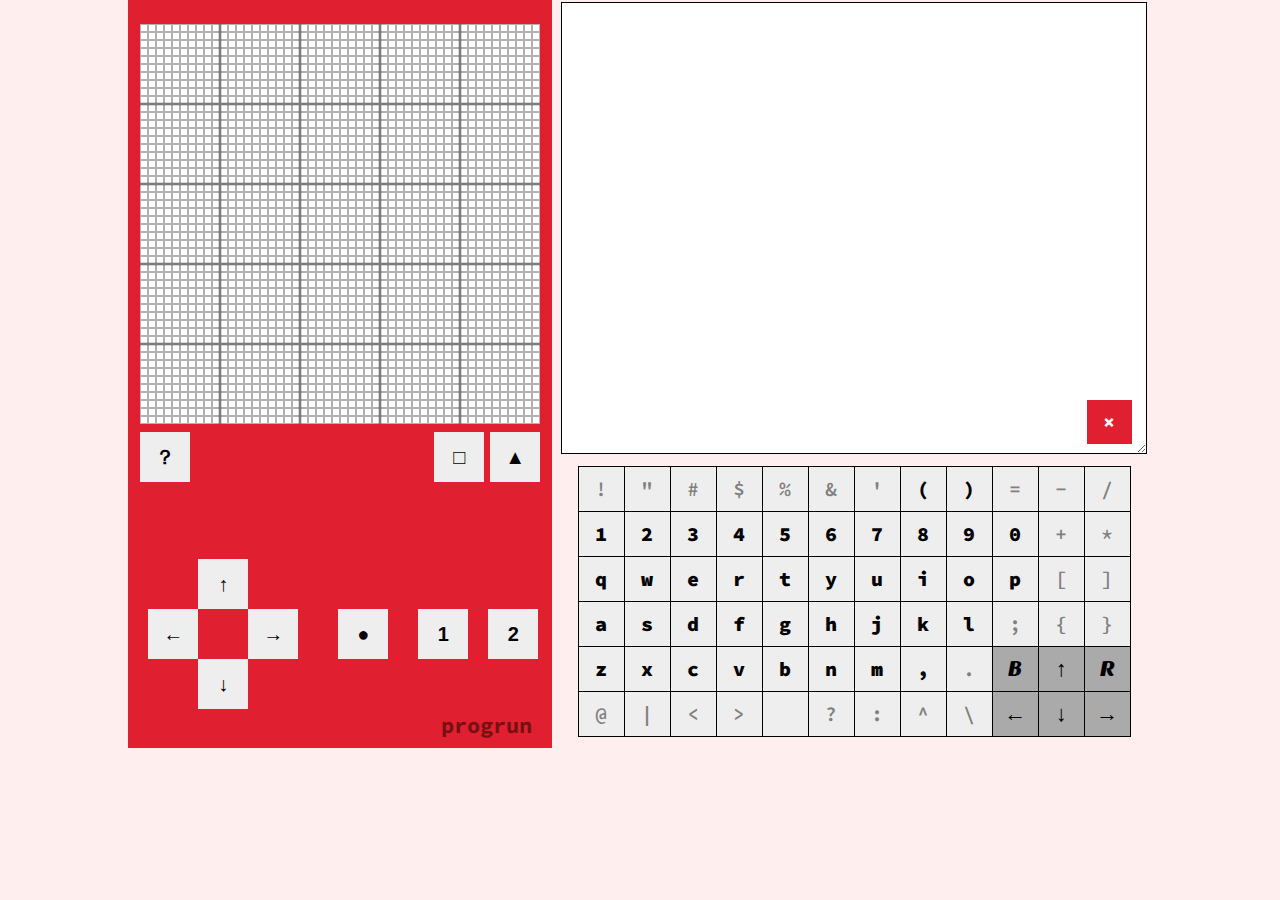
==== commit 41dc1ac3: "fixed" ====
--- a/index.html
+++ b/index.html
@@ -762,12 +762,12 @@
 		}
 	};
 	$('save')[f] = function() {
+//		alert("保存");
 		upload();
-//		alert("保存");
 	};
 	$('load')[f] = function() {
+//		alert("読み込み");
 		download();
-//		alert("読み込み");
 	};
 };
 
--- a/progrun.css
+++ b/progrun.css
@@ -1,5 +1,5 @@
-@import url(http://fonts.googleapis.com/css?family=Sansita+One);
-@import url(http://fonts.googleapis.com/css?family=Source+Code+Pro:600,900);
+@import url(https://fonts.googleapis.com/css?family=Sansita+One);
+@import url(https://fonts.googleapis.com/css?family=Source+Code+Pro:600,900);
 
 body {
 	text-align: center;
@@ -238,11 +238,13 @@
 	position: absolute;
 	right: 120px;
 	top: 400px;
+	display: none; /* SSL対応必要 */
 }
 #load {
 	position: absolute;
 	right: 70px;
 	top: 400px;
+	display: none; /* SSL対応必要 */
 }
 
 /** selectBackground **/
